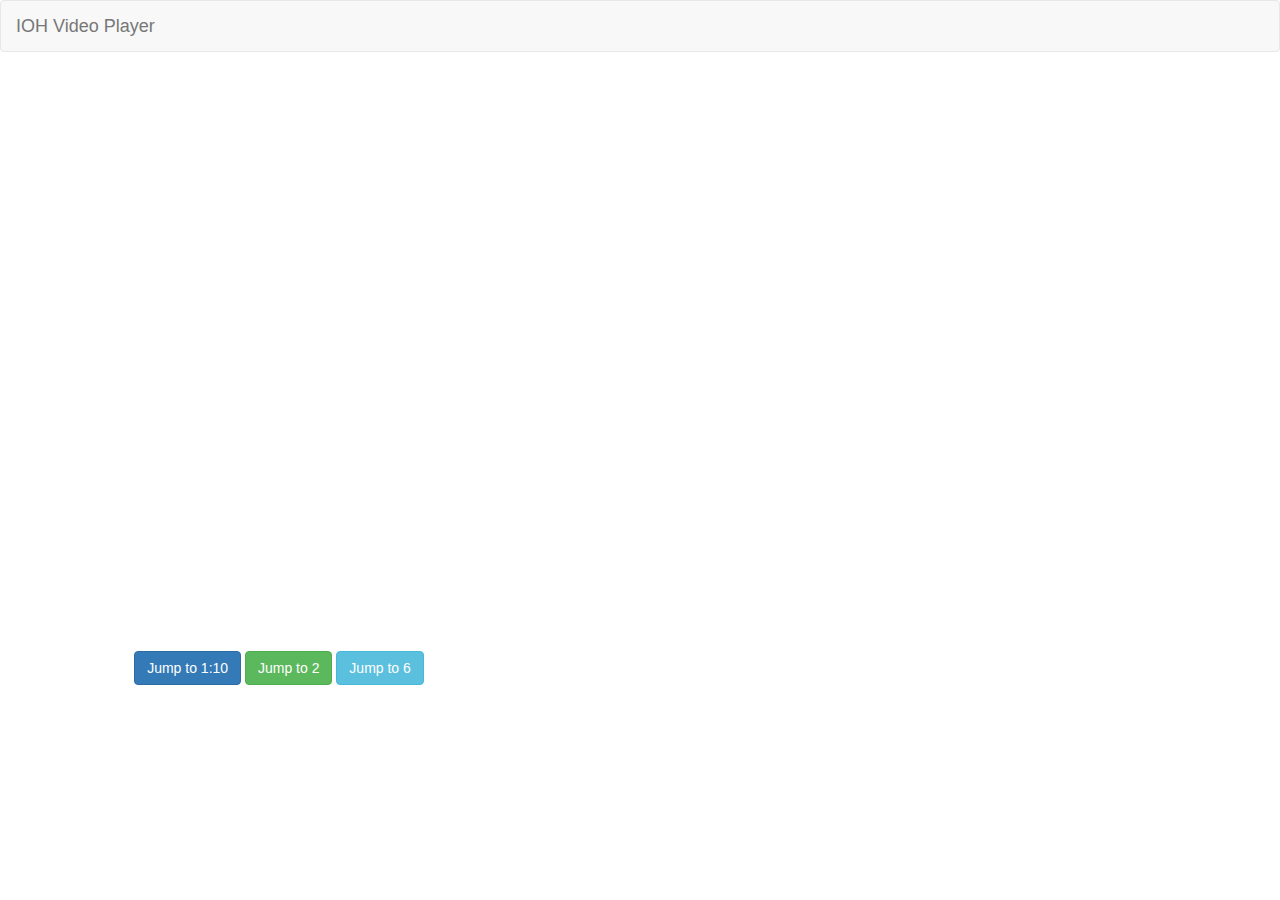
==== index.html @ 56d4f9f4 "- Fixed Boostrap javascript can not work" ====
<!DOCTYPE html>
<html>
  <head>
    <link href="https://maxcdn.bootstrapcdn.com/bootstrap/3.3.6/css/bootstrap.min.css" rel="stylesheet">
  </head>
  <body>
    <nav class="navbar navbar-default">
      <div class="container-fluid">
        <!-- Brand and toggle get grouped for better mobile display -->
        <div class="navbar-header">
          <a class="navbar-brand" href="#">IOH Video Player</a>
        </div>
      </div><!-- /.container-fluid -->
    </nav>
    <div class="container-fluid">
      <div class="col-md-10 col-md-offset-1">
        <div class="embed-responsive embed-responsive-16by9">
          <div id="player"></div>
        </div>
          <p></p>
        <button id="target" class="btn btn-primary text-center">Jump to 1:10</button>
        <button id="target2" class="btn btn-success text-center">Jump to 2</button>
        <button id="target3" class="btn btn-info text-center">Jump to 6</button>
      </div>
    </div>
    <script>
      var tag = document.createElement('script');

      tag.src = "https://www.youtube.com/iframe_api";
      var firstScriptTag = document.getElementsByTagName('script')[0];
      firstScriptTag.parentNode.insertBefore(tag, firstScriptTag);

      // 3. This function creates an <iframe> (and YouTube player)
      //    after the API code downloads.
      var player;
      function onYouTubeIframeAPIReady() {
        player = new YT.Player('player', {
          height: '390',
          width: '640',
          videoId: 'bb8I9neMLLI', //Insert you youtube video id right here!
          playerVars: { 'autoplay': 1, 'controls': 1},
          events: {
            'onStateChange': onPlayerStateChange
          }
        });
      }

      function onPlayerReady(event) {
        event.target.playVideo();
      }
      var done = false;
      function onPlayerStateChange(event) {
      }
      function stopVideo() {
        player.stopVideo();
      }

      function playerSeekTo(player, seconds) {
        player.seekTo(seconds);
    }
    </script>

    <!--Jquery and Option -->
    <script src="https://cdnjs.cloudflare.com/ajax/libs/jquery/2.2.4/jquery.min.js"></script>
    <script>
      $( "#target" ).click(function() {
        playerSeekTo(player, 70)
      });
      $( "#target2" ).click(function() {
        playerSeekTo(player, 120)
      });
      $( "#target3" ).click(function() {
        playerSeekTo(player, 360)
      });
    </script>
    <script src="https://maxcdn.bootstrapcdn.com/bootstrap/3.3.6/js/bootstrap.min.js"></script>
  </body>
</html>
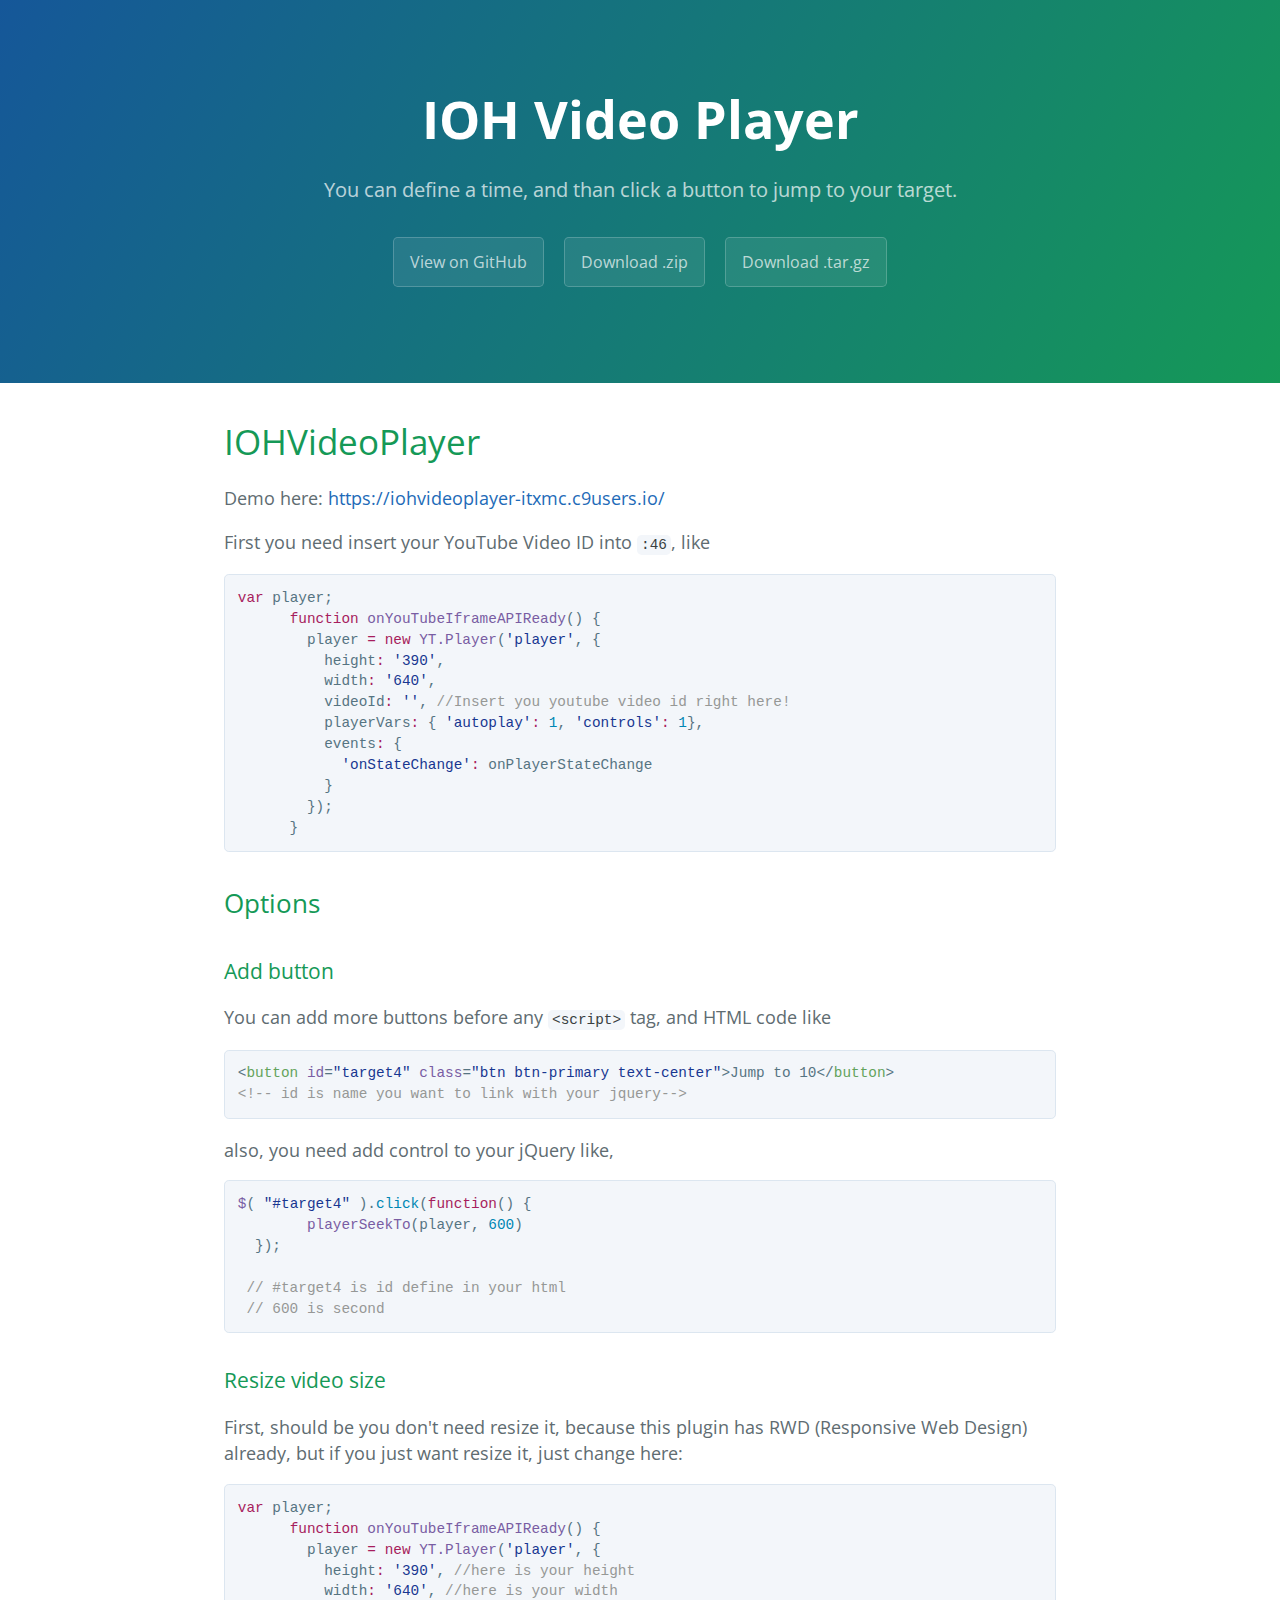
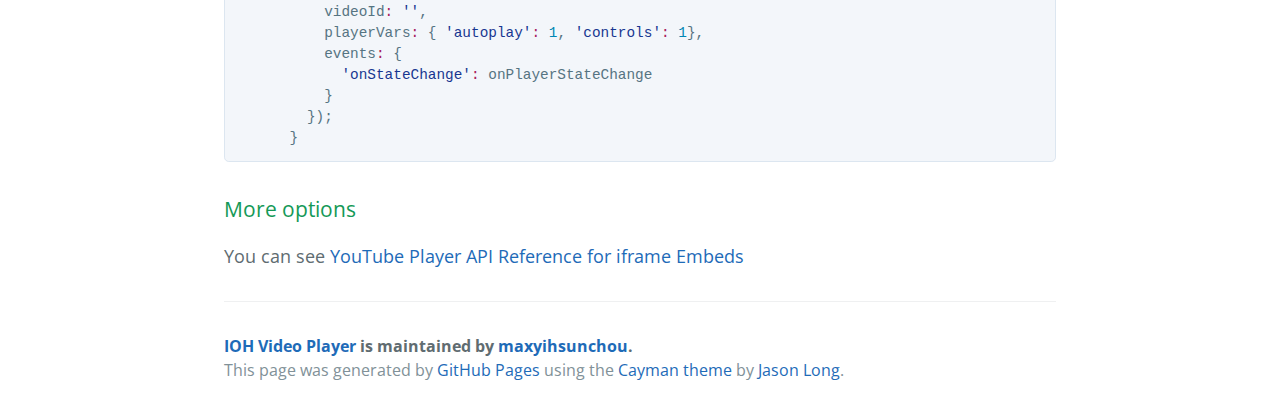
==== commit 3e701e56: "Create gh-pages branch via GitHub" ====
--- a/index.html
+++ b/index.html
@@ -1,78 +1,95 @@
 <!DOCTYPE html>
-<html>
+<html lang="en-us">
   <head>
-    <link href="https://maxcdn.bootstrapcdn.com/bootstrap/3.3.6/css/bootstrap.min.css" rel="stylesheet">
+    <meta charset="UTF-8">
+    <title>IOH Video Player by maxyihsunchou</title>
+    <meta name="viewport" content="width=device-width, initial-scale=1">
+    <link rel="stylesheet" type="text/css" href="stylesheets/normalize.css" media="screen">
+    <link href='https://fonts.googleapis.com/css?family=Open+Sans:400,700' rel='stylesheet' type='text/css'>
+    <link rel="stylesheet" type="text/css" href="stylesheets/stylesheet.css" media="screen">
+    <link rel="stylesheet" type="text/css" href="stylesheets/github-light.css" media="screen">
   </head>
   <body>
-    <nav class="navbar navbar-default">
-      <div class="container-fluid">
-        <!-- Brand and toggle get grouped for better mobile display -->
-        <div class="navbar-header">
-          <a class="navbar-brand" href="#">IOH Video Player</a>
-        </div>
-      </div><!-- /.container-fluid -->
-    </nav>
-    <div class="container-fluid">
-      <div class="col-md-10 col-md-offset-1">
-        <div class="embed-responsive embed-responsive-16by9">
-          <div id="player"></div>
-        </div>
-          <p></p>
-        <button id="target" class="btn btn-primary text-center">Jump to 1:10</button>
-        <button id="target2" class="btn btn-success text-center">Jump to 2</button>
-        <button id="target3" class="btn btn-info text-center">Jump to 6</button>
-      </div>
-    </div>
-    <script>
-      var tag = document.createElement('script');
+    <section class="page-header">
+      <h1 class="project-name">IOH Video Player</h1>
+      <h2 class="project-tagline">You can define a time, and than click a button to jump to your target.</h2>
+      <a href="https://github.com/maxyihsunchou/IOHVideoPlayer" class="btn">View on GitHub</a>
+      <a href="https://github.com/maxyihsunchou/IOHVideoPlayer/zipball/master" class="btn">Download .zip</a>
+      <a href="https://github.com/maxyihsunchou/IOHVideoPlayer/tarball/master" class="btn">Download .tar.gz</a>
+    </section>
 
-      tag.src = "https://www.youtube.com/iframe_api";
-      var firstScriptTag = document.getElementsByTagName('script')[0];
-      firstScriptTag.parentNode.insertBefore(tag, firstScriptTag);
+    <section class="main-content">
+      <h1>
+<a id="iohvideoplayer" class="anchor" href="#iohvideoplayer" aria-hidden="true"><span aria-hidden="true" class="octicon octicon-link"></span></a>IOHVideoPlayer</h1>
 
-      // 3. This function creates an <iframe> (and YouTube player)
-      //    after the API code downloads.
-      var player;
-      function onYouTubeIframeAPIReady() {
-        player = new YT.Player('player', {
-          height: '390',
-          width: '640',
-          videoId: 'bb8I9neMLLI', //Insert you youtube video id right here!
-          playerVars: { 'autoplay': 1, 'controls': 1},
-          events: {
-            'onStateChange': onPlayerStateChange
+<p>Demo here: <a href="https://iohvideoplayer-itxmc.c9users.io/">https://iohvideoplayer-itxmc.c9users.io/</a></p>
+
+<p>First you need insert your YouTube Video ID into <code>:46</code>, like</p>
+
+<div class="highlight highlight-source-js"><pre><span class="pl-k">var</span> player;
+      <span class="pl-k">function</span> <span class="pl-en">onYouTubeIframeAPIReady</span>() {
+        player <span class="pl-k">=</span> <span class="pl-k">new</span> <span class="pl-en">YT.Player</span>(<span class="pl-s"><span class="pl-pds">'</span>player<span class="pl-pds">'</span></span>, {
+          height<span class="pl-k">:</span> <span class="pl-s"><span class="pl-pds">'</span>390<span class="pl-pds">'</span></span>,
+          width<span class="pl-k">:</span> <span class="pl-s"><span class="pl-pds">'</span>640<span class="pl-pds">'</span></span>,
+          videoId<span class="pl-k">:</span> <span class="pl-s"><span class="pl-pds">'</span><span class="pl-pds">'</span></span>, <span class="pl-c">//Insert you youtube video id right here!</span>
+          playerVars<span class="pl-k">:</span> { <span class="pl-s"><span class="pl-pds">'</span>autoplay<span class="pl-pds">'</span></span><span class="pl-k">:</span> <span class="pl-c1">1</span>, <span class="pl-s"><span class="pl-pds">'</span>controls<span class="pl-pds">'</span></span><span class="pl-k">:</span> <span class="pl-c1">1</span>},
+          events<span class="pl-k">:</span> {
+            <span class="pl-s"><span class="pl-pds">'</span>onStateChange<span class="pl-pds">'</span></span><span class="pl-k">:</span> onPlayerStateChange
           }
         });
-      }
+      }</pre></div>
 
-      function onPlayerReady(event) {
-        event.target.playVideo();
-      }
-      var done = false;
-      function onPlayerStateChange(event) {
-      }
-      function stopVideo() {
-        player.stopVideo();
-      }
+<h2>
+<a id="options" class="anchor" href="#options" aria-hidden="true"><span aria-hidden="true" class="octicon octicon-link"></span></a>Options</h2>
 
-      function playerSeekTo(player, seconds) {
-        player.seekTo(seconds);
-    }
-    </script>
+<h3>
+<a id="add-button" class="anchor" href="#add-button" aria-hidden="true"><span aria-hidden="true" class="octicon octicon-link"></span></a>Add button</h3>
 
-    <!--Jquery and Option -->
-    <script src="https://cdnjs.cloudflare.com/ajax/libs/jquery/2.2.4/jquery.min.js"></script>
-    <script>
-      $( "#target" ).click(function() {
-        playerSeekTo(player, 70)
-      });
-      $( "#target2" ).click(function() {
-        playerSeekTo(player, 120)
-      });
-      $( "#target3" ).click(function() {
-        playerSeekTo(player, 360)
-      });
-    </script>
-    <script src="https://maxcdn.bootstrapcdn.com/bootstrap/3.3.6/js/bootstrap.min.js"></script>
+<p>You can add more buttons before any <code>&lt;script&gt;</code> tag, and HTML code like</p>
+
+<div class="highlight highlight-text-html-basic"><pre>&lt;<span class="pl-ent">button</span> <span class="pl-e">id</span>=<span class="pl-s"><span class="pl-pds">"</span>target4<span class="pl-pds">"</span></span> <span class="pl-e">class</span>=<span class="pl-s"><span class="pl-pds">"</span>btn btn-primary text-center<span class="pl-pds">"</span></span>&gt;Jump to 10&lt;/<span class="pl-ent">button</span>&gt;
+<span class="pl-c">&lt;!-- id is name you want to link with your jquery--&gt;</span></pre></div>
+
+<p>also, you need add control to your jQuery like,</p>
+
+<div class="highlight highlight-source-js"><pre><span class="pl-en">$</span>( <span class="pl-s"><span class="pl-pds">"</span>#target4<span class="pl-pds">"</span></span> ).<span class="pl-c1">click</span>(<span class="pl-k">function</span>() {
+        <span class="pl-en">playerSeekTo</span>(player, <span class="pl-c1">600</span>)
+  });
+
+ <span class="pl-c">// #target4 is id define in your html</span>
+ <span class="pl-c">// 600 is second</span></pre></div>
+
+<h3>
+<a id="resize-video-size" class="anchor" href="#resize-video-size" aria-hidden="true"><span aria-hidden="true" class="octicon octicon-link"></span></a>Resize video size</h3>
+
+<p>First, should be you don't need resize it, because this plugin has RWD (Responsive Web Design) already, but if you just want resize it, just change here:</p>
+
+<div class="highlight highlight-source-js"><pre><span class="pl-k">var</span> player;
+      <span class="pl-k">function</span> <span class="pl-en">onYouTubeIframeAPIReady</span>() {
+        player <span class="pl-k">=</span> <span class="pl-k">new</span> <span class="pl-en">YT.Player</span>(<span class="pl-s"><span class="pl-pds">'</span>player<span class="pl-pds">'</span></span>, {
+          height<span class="pl-k">:</span> <span class="pl-s"><span class="pl-pds">'</span>390<span class="pl-pds">'</span></span>, <span class="pl-c">//here is your height</span>
+          width<span class="pl-k">:</span> <span class="pl-s"><span class="pl-pds">'</span>640<span class="pl-pds">'</span></span>, <span class="pl-c">//here is your width</span>
+          videoId<span class="pl-k">:</span> <span class="pl-s"><span class="pl-pds">'</span><span class="pl-pds">'</span></span>, 
+          playerVars<span class="pl-k">:</span> { <span class="pl-s"><span class="pl-pds">'</span>autoplay<span class="pl-pds">'</span></span><span class="pl-k">:</span> <span class="pl-c1">1</span>, <span class="pl-s"><span class="pl-pds">'</span>controls<span class="pl-pds">'</span></span><span class="pl-k">:</span> <span class="pl-c1">1</span>},
+          events<span class="pl-k">:</span> {
+            <span class="pl-s"><span class="pl-pds">'</span>onStateChange<span class="pl-pds">'</span></span><span class="pl-k">:</span> onPlayerStateChange
+          }
+        });
+      }</pre></div>
+
+<h3>
+<a id="more-options" class="anchor" href="#more-options" aria-hidden="true"><span aria-hidden="true" class="octicon octicon-link"></span></a>More options</h3>
+
+<p>You can see <a href="https://developers.google.com/youtube/iframe_api_reference">YouTube Player API Reference for iframe Embeds</a></p>
+
+      <footer class="site-footer">
+        <span class="site-footer-owner"><a href="https://github.com/maxyihsunchou/IOHVideoPlayer">IOH Video Player</a> is maintained by <a href="https://github.com/maxyihsunchou">maxyihsunchou</a>.</span>
+
+        <span class="site-footer-credits">This page was generated by <a href="https://pages.github.com">GitHub Pages</a> using the <a href="https://github.com/jasonlong/cayman-theme">Cayman theme</a> by <a href="https://twitter.com/jasonlong">Jason Long</a>.</span>
+      </footer>
+
+    </section>
+
+  
   </body>
 </html>
--- a/stylesheets/stylesheet.css
+++ b/stylesheets/stylesheet.css
@@ -0,0 +1,245 @@
+* {
+  box-sizing: border-box; }
+
+body {
+  padding: 0;
+  margin: 0;
+  font-family: "Open Sans", "Helvetica Neue", Helvetica, Arial, sans-serif;
+  font-size: 16px;
+  line-height: 1.5;
+  color: #606c71; }
+
+a {
+  color: #1e6bb8;
+  text-decoration: none; }
+  a:hover {
+    text-decoration: underline; }
+
+.btn {
+  display: inline-block;
+  margin-bottom: 1rem;
+  color: rgba(255, 255, 255, 0.7);
+  background-color: rgba(255, 255, 255, 0.08);
+  border-color: rgba(255, 255, 255, 0.2);
+  border-style: solid;
+  border-width: 1px;
+  border-radius: 0.3rem;
+  transition: color 0.2s, background-color 0.2s, border-color 0.2s; }
+  .btn + .btn {
+    margin-left: 1rem; }
+
+.btn:hover {
+  color: rgba(255, 255, 255, 0.8);
+  text-decoration: none;
+  background-color: rgba(255, 255, 255, 0.2);
+  border-color: rgba(255, 255, 255, 0.3); }
+
+@media screen and (min-width: 64em) {
+  .btn {
+    padding: 0.75rem 1rem; } }
+
+@media screen and (min-width: 42em) and (max-width: 64em) {
+  .btn {
+    padding: 0.6rem 0.9rem;
+    font-size: 0.9rem; } }
+
+@media screen and (max-width: 42em) {
+  .btn {
+    display: block;
+    width: 100%;
+    padding: 0.75rem;
+    font-size: 0.9rem; }
+    .btn + .btn {
+      margin-top: 1rem;
+      margin-left: 0; } }
+
+.page-header {
+  color: #fff;
+  text-align: center;
+  background-color: #159957;
+  background-image: linear-gradient(120deg, #155799, #159957); }
+
+@media screen and (min-width: 64em) {
+  .page-header {
+    padding: 5rem 6rem; } }
+
+@media screen and (min-width: 42em) and (max-width: 64em) {
+  .page-header {
+    padding: 3rem 4rem; } }
+
+@media screen and (max-width: 42em) {
+  .page-header {
+    padding: 2rem 1rem; } }
+
+.project-name {
+  margin-top: 0;
+  margin-bottom: 0.1rem; }
+
+@media screen and (min-width: 64em) {
+  .project-name {
+    font-size: 3.25rem; } }
+
+@media screen and (min-width: 42em) and (max-width: 64em) {
+  .project-name {
+    font-size: 2.25rem; } }
+
+@media screen and (max-width: 42em) {
+  .project-name {
+    font-size: 1.75rem; } }
+
+.project-tagline {
+  margin-bottom: 2rem;
+  font-weight: normal;
+  opacity: 0.7; }
+
+@media screen and (min-width: 64em) {
+  .project-tagline {
+    font-size: 1.25rem; } }
+
+@media screen and (min-width: 42em) and (max-width: 64em) {
+  .project-tagline {
+    font-size: 1.15rem; } }
+
+@media screen and (max-width: 42em) {
+  .project-tagline {
+    font-size: 1rem; } }
+
+.main-content :first-child {
+  margin-top: 0; }
+.main-content img {
+  max-width: 100%; }
+.main-content h1, .main-content h2, .main-content h3, .main-content h4, .main-content h5, .main-content h6 {
+  margin-top: 2rem;
+  margin-bottom: 1rem;
+  font-weight: normal;
+  color: #159957; }
+.main-content p {
+  margin-bottom: 1em; }
+.main-content code {
+  padding: 2px 4px;
+  font-family: Consolas, "Liberation Mono", Menlo, Courier, monospace;
+  font-size: 0.9rem;
+  color: #383e41;
+  background-color: #f3f6fa;
+  border-radius: 0.3rem; }
+.main-content pre {
+  padding: 0.8rem;
+  margin-top: 0;
+  margin-bottom: 1rem;
+  font: 1rem Consolas, "Liberation Mono", Menlo, Courier, monospace;
+  color: #567482;
+  word-wrap: normal;
+  background-color: #f3f6fa;
+  border: solid 1px #dce6f0;
+  border-radius: 0.3rem; }
+  .main-content pre > code {
+    padding: 0;
+    margin: 0;
+    font-size: 0.9rem;
+    color: #567482;
+    word-break: normal;
+    white-space: pre;
+    background: transparent;
+    border: 0; }
+.main-content .highlight {
+  margin-bottom: 1rem; }
+  .main-content .highlight pre {
+    margin-bottom: 0;
+    word-break: normal; }
+.main-content .highlight pre, .main-content pre {
+  padding: 0.8rem;
+  overflow: auto;
+  font-size: 0.9rem;
+  line-height: 1.45;
+  border-radius: 0.3rem; }
+.main-content pre code, .main-content pre tt {
+  display: inline;
+  max-width: initial;
+  padding: 0;
+  margin: 0;
+  overflow: initial;
+  line-height: inherit;
+  word-wrap: normal;
+  background-color: transparent;
+  border: 0; }
+  .main-content pre code:before, .main-content pre code:after, .main-content pre tt:before, .main-content pre tt:after {
+    content: normal; }
+.main-content ul, .main-content ol {
+  margin-top: 0; }
+.main-content blockquote {
+  padding: 0 1rem;
+  margin-left: 0;
+  color: #819198;
+  border-left: 0.3rem solid #dce6f0; }
+  .main-content blockquote > :first-child {
+    margin-top: 0; }
+  .main-content blockquote > :last-child {
+    margin-bottom: 0; }
+.main-content table {
+  display: block;
+  width: 100%;
+  overflow: auto;
+  word-break: normal;
+  word-break: keep-all; }
+  .main-content table th {
+    font-weight: bold; }
+  .main-content table th, .main-content table td {
+    padding: 0.5rem 1rem;
+    border: 1px solid #e9ebec; }
+.main-content dl {
+  padding: 0; }
+  .main-content dl dt {
+    padding: 0;
+    margin-top: 1rem;
+    font-size: 1rem;
+    font-weight: bold; }
+  .main-content dl dd {
+    padding: 0;
+    margin-bottom: 1rem; }
+.main-content hr {
+  height: 2px;
+  padding: 0;
+  margin: 1rem 0;
+  background-color: #eff0f1;
+  border: 0; }
+
+@media screen and (min-width: 64em) {
+  .main-content {
+    max-width: 64rem;
+    padding: 2rem 6rem;
+    margin: 0 auto;
+    font-size: 1.1rem; } }
+
+@media screen and (min-width: 42em) and (max-width: 64em) {
+  .main-content {
+    padding: 2rem 4rem;
+    font-size: 1.1rem; } }
+
+@media screen and (max-width: 42em) {
+  .main-content {
+    padding: 2rem 1rem;
+    font-size: 1rem; } }
+
+.site-footer {
+  padding-top: 2rem;
+  margin-top: 2rem;
+  border-top: solid 1px #eff0f1; }
+
+.site-footer-owner {
+  display: block;
+  font-weight: bold; }
+
+.site-footer-credits {
+  color: #819198; }
+
+@media screen and (min-width: 64em) {
+  .site-footer {
+    font-size: 1rem; } }
+
+@media screen and (min-width: 42em) and (max-width: 64em) {
+  .site-footer {
+    font-size: 1rem; } }
+
+@media screen and (max-width: 42em) {
+  .site-footer {
+    font-size: 0.9rem; } }
--- a/stylesheets/github-light.css
+++ b/stylesheets/github-light.css
@@ -0,0 +1,124 @@
+/*
+The MIT License (MIT)
+
+Copyright (c) 2016 GitHub, Inc.
+
+Permission is hereby granted, free of charge, to any person obtaining a copy
+of this software and associated documentation files (the "Software"), to deal
+in the Software without restriction, including without limitation the rights
+to use, copy, modify, merge, publish, distribute, sublicense, and/or sell
+copies of the Software, and to permit persons to whom the Software is
+furnished to do so, subject to the following conditions:
+
+The above copyright notice and this permission notice shall be included in all
+copies or substantial portions of the Software.
+
+THE SOFTWARE IS PROVIDED "AS IS", WITHOUT WARRANTY OF ANY KIND, EXPRESS OR
+IMPLIED, INCLUDING BUT NOT LIMITED TO THE WARRANTIES OF MERCHANTABILITY,
+FITNESS FOR A PARTICULAR PURPOSE AND NONINFRINGEMENT. IN NO EVENT SHALL THE
+AUTHORS OR COPYRIGHT HOLDERS BE LIABLE FOR ANY CLAIM, DAMAGES OR OTHER
+LIABILITY, WHETHER IN AN ACTION OF CONTRACT, TORT OR OTHERWISE, ARISING FROM,
+OUT OF OR IN CONNECTION WITH THE SOFTWARE OR THE USE OR OTHER DEALINGS IN THE
+SOFTWARE.
+
+*/
+
+.pl-c /* comment */ {
+  color: #969896;
+}
+
+.pl-c1 /* constant, variable.other.constant, support, meta.property-name, support.constant, support.variable, meta.module-reference, markup.raw, meta.diff.header */,
+.pl-s .pl-v /* string variable */ {
+  color: #0086b3;
+}
+
+.pl-e /* entity */,
+.pl-en /* entity.name */ {
+  color: #795da3;
+}
+
+.pl-smi /* variable.parameter.function, storage.modifier.package, storage.modifier.import, storage.type.java, variable.other */,
+.pl-s .pl-s1 /* string source */ {
+  color: #333;
+}
+
+.pl-ent /* entity.name.tag */ {
+  color: #63a35c;
+}
+
+.pl-k /* keyword, storage, storage.type */ {
+  color: #a71d5d;
+}
+
+.pl-s /* string */,
+.pl-pds /* punctuation.definition.string, string.regexp.character-class */,
+.pl-s .pl-pse .pl-s1 /* string punctuation.section.embedded source */,
+.pl-sr /* string.regexp */,
+.pl-sr .pl-cce /* string.regexp constant.character.escape */,
+.pl-sr .pl-sre /* string.regexp source.ruby.embedded */,
+.pl-sr .pl-sra /* string.regexp string.regexp.arbitrary-repitition */ {
+  color: #183691;
+}
+
+.pl-v /* variable */ {
+  color: #ed6a43;
+}
+
+.pl-id /* invalid.deprecated */ {
+  color: #b52a1d;
+}
+
+.pl-ii /* invalid.illegal */ {
+  color: #f8f8f8;
+  background-color: #b52a1d;
+}
+
+.pl-sr .pl-cce /* string.regexp constant.character.escape */ {
+  font-weight: bold;
+  color: #63a35c;
+}
+
+.pl-ml /* markup.list */ {
+  color: #693a17;
+}
+
+.pl-mh /* markup.heading */,
+.pl-mh .pl-en /* markup.heading entity.name */,
+.pl-ms /* meta.separator */ {
+  font-weight: bold;
+  color: #1d3e81;
+}
+
+.pl-mq /* markup.quote */ {
+  color: #008080;
+}
+
+.pl-mi /* markup.italic */ {
+  font-style: italic;
+  color: #333;
+}
+
+.pl-mb /* markup.bold */ {
+  font-weight: bold;
+  color: #333;
+}
+
+.pl-md /* markup.deleted, meta.diff.header.from-file */ {
+  color: #bd2c00;
+  background-color: #ffecec;
+}
+
+.pl-mi1 /* markup.inserted, meta.diff.header.to-file */ {
+  color: #55a532;
+  background-color: #eaffea;
+}
+
+.pl-mdr /* meta.diff.range */ {
+  font-weight: bold;
+  color: #795da3;
+}
+
+.pl-mo /* meta.output */ {
+  color: #1d3e81;
+}
+
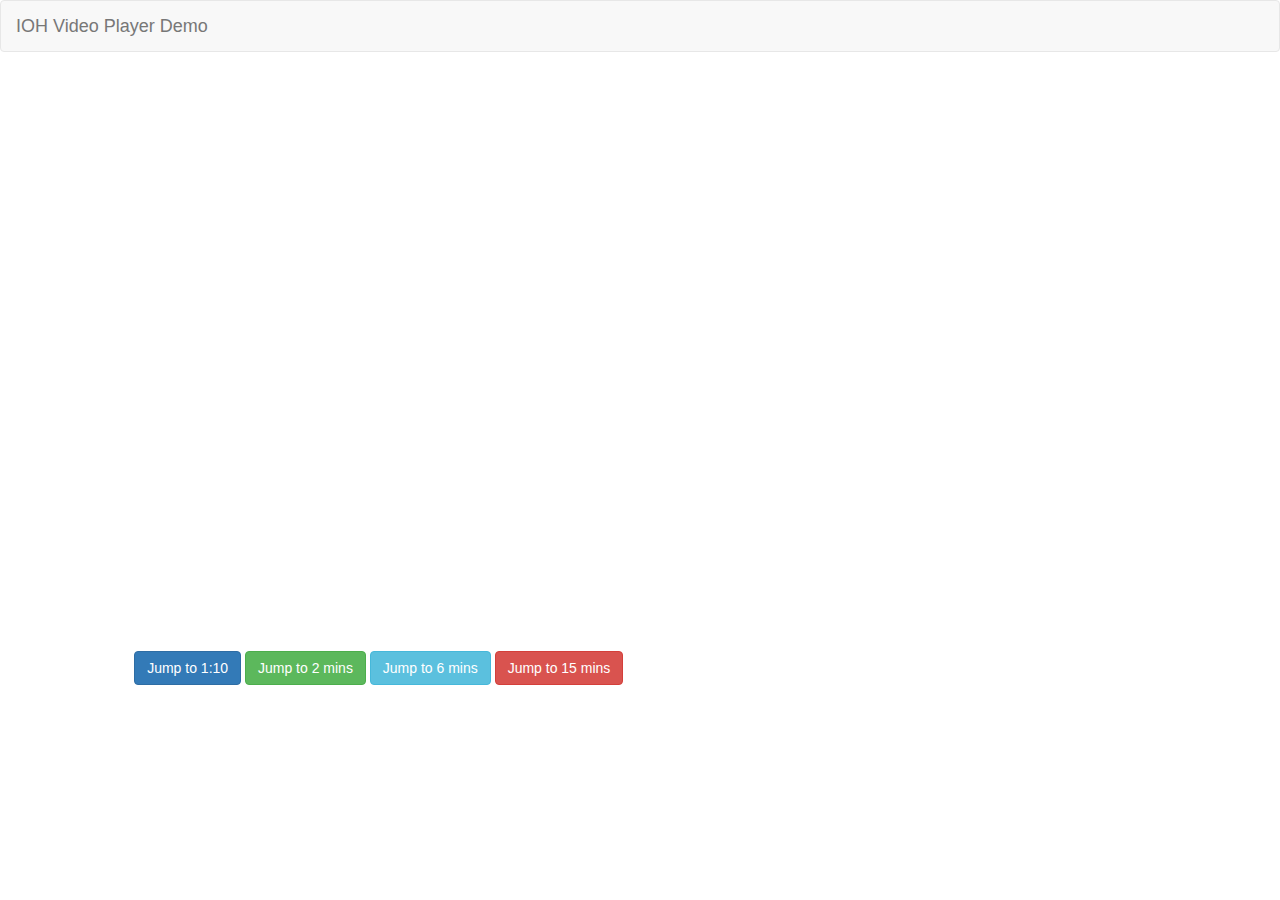
==== commit 34d5f628: "- Add a button" ====
--- a/index.html
+++ b/index.html
@@ -1,95 +1,84 @@
 <!DOCTYPE html>
-<html lang="en-us">
+<html>
   <head>
-    <meta charset="UTF-8">
-    <title>IOH Video Player by maxyihsunchou</title>
-    <meta name="viewport" content="width=device-width, initial-scale=1">
-    <link rel="stylesheet" type="text/css" href="stylesheets/normalize.css" media="screen">
-    <link href='https://fonts.googleapis.com/css?family=Open+Sans:400,700' rel='stylesheet' type='text/css'>
-    <link rel="stylesheet" type="text/css" href="stylesheets/stylesheet.css" media="screen">
-    <link rel="stylesheet" type="text/css" href="stylesheets/github-light.css" media="screen">
+    <title>IOH Video Player</title>
+    <link href="https://maxcdn.bootstrapcdn.com/bootstrap/3.3.6/css/bootstrap.min.css" rel="stylesheet">
+    <meta name="viewport" content="width=device-width, initial-scale=1, maximum-scale=1, user-scalable=no">
   </head>
   <body>
-    <section class="page-header">
-      <h1 class="project-name">IOH Video Player</h1>
-      <h2 class="project-tagline">You can define a time, and than click a button to jump to your target.</h2>
-      <a href="https://github.com/maxyihsunchou/IOHVideoPlayer" class="btn">View on GitHub</a>
-      <a href="https://github.com/maxyihsunchou/IOHVideoPlayer/zipball/master" class="btn">Download .zip</a>
-      <a href="https://github.com/maxyihsunchou/IOHVideoPlayer/tarball/master" class="btn">Download .tar.gz</a>
-    </section>
+    <nav class="navbar navbar-default">
+      <div class="container-fluid">
+        <!-- Brand and toggle get grouped for better mobile display -->
+        <div class="navbar-header">
+          <a class="navbar-brand" href="#">IOH Video Player Demo</a>
+        </div>
+      </div><!-- /.container-fluid -->
+    </nav>
+    <div class="container-fluid">
+      <div class="col-md-10 col-md-offset-1">
+        <div class="embed-responsive embed-responsive-16by9">
+          <div id="player"></div>
+        </div>
+          <p></p>
+        <button id="target" class="btn btn-primary text-center">Jump to 1:10</button>
+        <button id="target2" class="btn btn-success text-center">Jump to 2 mins</button>
+        <button id="target3" class="btn btn-info text-center">Jump to 6 mins</button>
+        <button id="target4" class="btn btn-danger text-center">Jump to 15 mins</button>
+      </div>
+    </div>
+    <script>
+      var tag = document.createElement('script');
 
-    <section class="main-content">
-      <h1>
-<a id="iohvideoplayer" class="anchor" href="#iohvideoplayer" aria-hidden="true"><span aria-hidden="true" class="octicon octicon-link"></span></a>IOHVideoPlayer</h1>
+      tag.src = "https://www.youtube.com/iframe_api";
+      var firstScriptTag = document.getElementsByTagName('script')[0];
+      firstScriptTag.parentNode.insertBefore(tag, firstScriptTag);
 
-<p>Demo here: <a href="https://iohvideoplayer-itxmc.c9users.io/">https://iohvideoplayer-itxmc.c9users.io/</a></p>
-
-<p>First you need insert your YouTube Video ID into <code>:46</code>, like</p>
-
-<div class="highlight highlight-source-js"><pre><span class="pl-k">var</span> player;
-      <span class="pl-k">function</span> <span class="pl-en">onYouTubeIframeAPIReady</span>() {
-        player <span class="pl-k">=</span> <span class="pl-k">new</span> <span class="pl-en">YT.Player</span>(<span class="pl-s"><span class="pl-pds">'</span>player<span class="pl-pds">'</span></span>, {
-          height<span class="pl-k">:</span> <span class="pl-s"><span class="pl-pds">'</span>390<span class="pl-pds">'</span></span>,
-          width<span class="pl-k">:</span> <span class="pl-s"><span class="pl-pds">'</span>640<span class="pl-pds">'</span></span>,
-          videoId<span class="pl-k">:</span> <span class="pl-s"><span class="pl-pds">'</span><span class="pl-pds">'</span></span>, <span class="pl-c">//Insert you youtube video id right here!</span>
-          playerVars<span class="pl-k">:</span> { <span class="pl-s"><span class="pl-pds">'</span>autoplay<span class="pl-pds">'</span></span><span class="pl-k">:</span> <span class="pl-c1">1</span>, <span class="pl-s"><span class="pl-pds">'</span>controls<span class="pl-pds">'</span></span><span class="pl-k">:</span> <span class="pl-c1">1</span>},
-          events<span class="pl-k">:</span> {
-            <span class="pl-s"><span class="pl-pds">'</span>onStateChange<span class="pl-pds">'</span></span><span class="pl-k">:</span> onPlayerStateChange
+      // 3. This function creates an <iframe> (and YouTube player)
+      //    after the API code downloads.
+      var player;
+      function onYouTubeIframeAPIReady() {
+        player = new YT.Player('player', {
+          height: '390',
+          width: '640',
+          videoId: 'bb8I9neMLLI', //Insert you youtube video id right here!
+          playerVars: { 'autoplay': 1, 'controls': 1},
+          events: {
+            'onStateChange': onPlayerStateChange
           }
         });
-      }</pre></div>
+      }
 
-<h2>
-<a id="options" class="anchor" href="#options" aria-hidden="true"><span aria-hidden="true" class="octicon octicon-link"></span></a>Options</h2>
+      function onPlayerReady(event) {
+        event.target.playVideo();
+      }
+      var done = false;
+      function onPlayerStateChange(event) {
+      }
+      function stopVideo() {
+        player.stopVideo();
+      }
 
-<h3>
-<a id="add-button" class="anchor" href="#add-button" aria-hidden="true"><span aria-hidden="true" class="octicon octicon-link"></span></a>Add button</h3>
+      function playerSeekTo(player, seconds) {
+        player.seekTo(seconds);
+    }
+    </script>
 
-<p>You can add more buttons before any <code>&lt;script&gt;</code> tag, and HTML code like</p>
-
-<div class="highlight highlight-text-html-basic"><pre>&lt;<span class="pl-ent">button</span> <span class="pl-e">id</span>=<span class="pl-s"><span class="pl-pds">"</span>target4<span class="pl-pds">"</span></span> <span class="pl-e">class</span>=<span class="pl-s"><span class="pl-pds">"</span>btn btn-primary text-center<span class="pl-pds">"</span></span>&gt;Jump to 10&lt;/<span class="pl-ent">button</span>&gt;
-<span class="pl-c">&lt;!-- id is name you want to link with your jquery--&gt;</span></pre></div>
-
-<p>also, you need add control to your jQuery like,</p>
-
-<div class="highlight highlight-source-js"><pre><span class="pl-en">$</span>( <span class="pl-s"><span class="pl-pds">"</span>#target4<span class="pl-pds">"</span></span> ).<span class="pl-c1">click</span>(<span class="pl-k">function</span>() {
-        <span class="pl-en">playerSeekTo</span>(player, <span class="pl-c1">600</span>)
-  });
-
- <span class="pl-c">// #target4 is id define in your html</span>
- <span class="pl-c">// 600 is second</span></pre></div>
-
-<h3>
-<a id="resize-video-size" class="anchor" href="#resize-video-size" aria-hidden="true"><span aria-hidden="true" class="octicon octicon-link"></span></a>Resize video size</h3>
-
-<p>First, should be you don't need resize it, because this plugin has RWD (Responsive Web Design) already, but if you just want resize it, just change here:</p>
-
-<div class="highlight highlight-source-js"><pre><span class="pl-k">var</span> player;
-      <span class="pl-k">function</span> <span class="pl-en">onYouTubeIframeAPIReady</span>() {
-        player <span class="pl-k">=</span> <span class="pl-k">new</span> <span class="pl-en">YT.Player</span>(<span class="pl-s"><span class="pl-pds">'</span>player<span class="pl-pds">'</span></span>, {
-          height<span class="pl-k">:</span> <span class="pl-s"><span class="pl-pds">'</span>390<span class="pl-pds">'</span></span>, <span class="pl-c">//here is your height</span>
-          width<span class="pl-k">:</span> <span class="pl-s"><span class="pl-pds">'</span>640<span class="pl-pds">'</span></span>, <span class="pl-c">//here is your width</span>
-          videoId<span class="pl-k">:</span> <span class="pl-s"><span class="pl-pds">'</span><span class="pl-pds">'</span></span>, 
-          playerVars<span class="pl-k">:</span> { <span class="pl-s"><span class="pl-pds">'</span>autoplay<span class="pl-pds">'</span></span><span class="pl-k">:</span> <span class="pl-c1">1</span>, <span class="pl-s"><span class="pl-pds">'</span>controls<span class="pl-pds">'</span></span><span class="pl-k">:</span> <span class="pl-c1">1</span>},
-          events<span class="pl-k">:</span> {
-            <span class="pl-s"><span class="pl-pds">'</span>onStateChange<span class="pl-pds">'</span></span><span class="pl-k">:</span> onPlayerStateChange
-          }
-        });
-      }</pre></div>
-
-<h3>
-<a id="more-options" class="anchor" href="#more-options" aria-hidden="true"><span aria-hidden="true" class="octicon octicon-link"></span></a>More options</h3>
-
-<p>You can see <a href="https://developers.google.com/youtube/iframe_api_reference">YouTube Player API Reference for iframe Embeds</a></p>
-
-      <footer class="site-footer">
-        <span class="site-footer-owner"><a href="https://github.com/maxyihsunchou/IOHVideoPlayer">IOH Video Player</a> is maintained by <a href="https://github.com/maxyihsunchou">maxyihsunchou</a>.</span>
-
-        <span class="site-footer-credits">This page was generated by <a href="https://pages.github.com">GitHub Pages</a> using the <a href="https://github.com/jasonlong/cayman-theme">Cayman theme</a> by <a href="https://twitter.com/jasonlong">Jason Long</a>.</span>
-      </footer>
-
-    </section>
-
-  
+    <!--Jquery and Option -->
+    <script src="https://cdnjs.cloudflare.com/ajax/libs/jquery/2.2.4/jquery.min.js"></script>
+    <script>
+      $( "#target" ).click(function() {
+        playerSeekTo(player, 70)
+      });
+      $( "#target2" ).click(function() {
+        playerSeekTo(player, 120)
+      });
+      $( "#target3" ).click(function() {
+        playerSeekTo(player, 360)
+      });
+      $( "#target4" ).click(function() {
+        playerSeekTo(player, 900)
+      });
+    </script>
+    <script src="https://maxcdn.bootstrapcdn.com/bootstrap/3.3.6/js/bootstrap.min.js"></script>
   </body>
 </html>
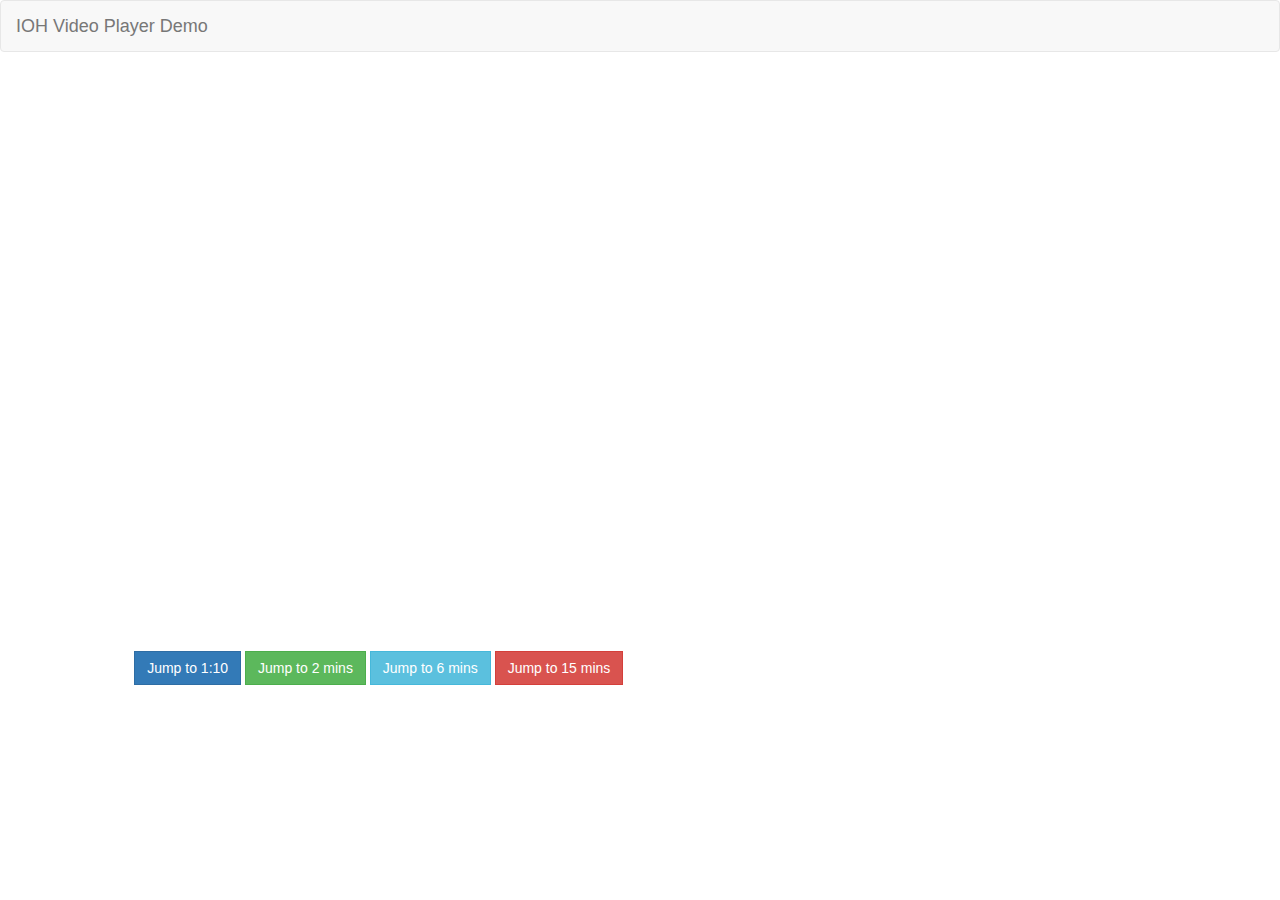
==== commit afa6826e: "- Add CSS style file" ====
--- a/index.html
+++ b/index.html
@@ -3,6 +3,7 @@
   <head>
     <title>IOH Video Player</title>
     <link href="https://maxcdn.bootstrapcdn.com/bootstrap/3.3.6/css/bootstrap.min.css" rel="stylesheet">
+    <link href="/public/stylesheets/style.css" rel="stylesheet">
     <meta name="viewport" content="width=device-width, initial-scale=1, maximum-scale=1, user-scalable=no">
   </head>
   <body>
--- a/public/stylesheets/style.css
+++ b/public/stylesheets/style.css
@@ -0,0 +1,3 @@
+.btn {
+  border-radius: 0px !important;
+}
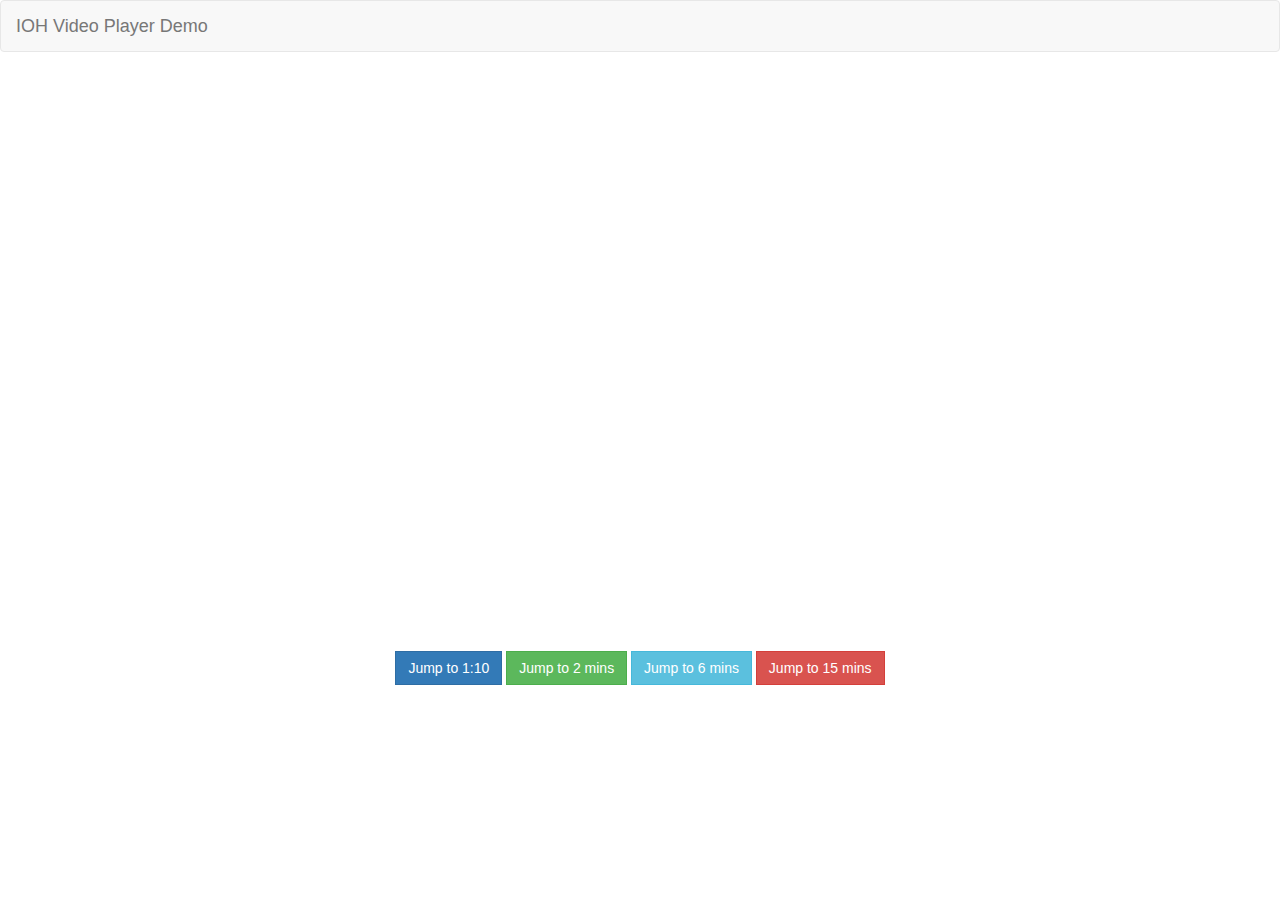
==== commit e5d6aae0: "- Add new ui" ====
--- a/index.html
+++ b/index.html
@@ -3,7 +3,7 @@
   <head>
     <title>IOH Video Player</title>
     <link href="https://maxcdn.bootstrapcdn.com/bootstrap/3.3.6/css/bootstrap.min.css" rel="stylesheet">
-    <link href="/public/stylesheets/style.css" rel="stylesheet">
+    <link href="public/stylesheets/style.css" rel="stylesheet">
     <meta name="viewport" content="width=device-width, initial-scale=1, maximum-scale=1, user-scalable=no">
   </head>
   <body>
@@ -21,10 +21,12 @@
           <div id="player"></div>
         </div>
           <p></p>
-        <button id="target" class="btn btn-primary text-center">Jump to 1:10</button>
-        <button id="target2" class="btn btn-success text-center">Jump to 2 mins</button>
-        <button id="target3" class="btn btn-info text-center">Jump to 6 mins</button>
-        <button id="target4" class="btn btn-danger text-center">Jump to 15 mins</button>
+        <div class="text-center">
+          <button id="target" class="btn btn-primary text-center">Jump to 1:10</button>
+          <button id="target2" class="btn btn-success text-center">Jump to 2 mins</button>
+          <button id="target3" class="btn btn-info text-center">Jump to 6 mins</button>
+          <button id="target4" class="btn btn-danger text-center">Jump to 15 mins</button>
+        </div>
       </div>
     </div>
     <script>
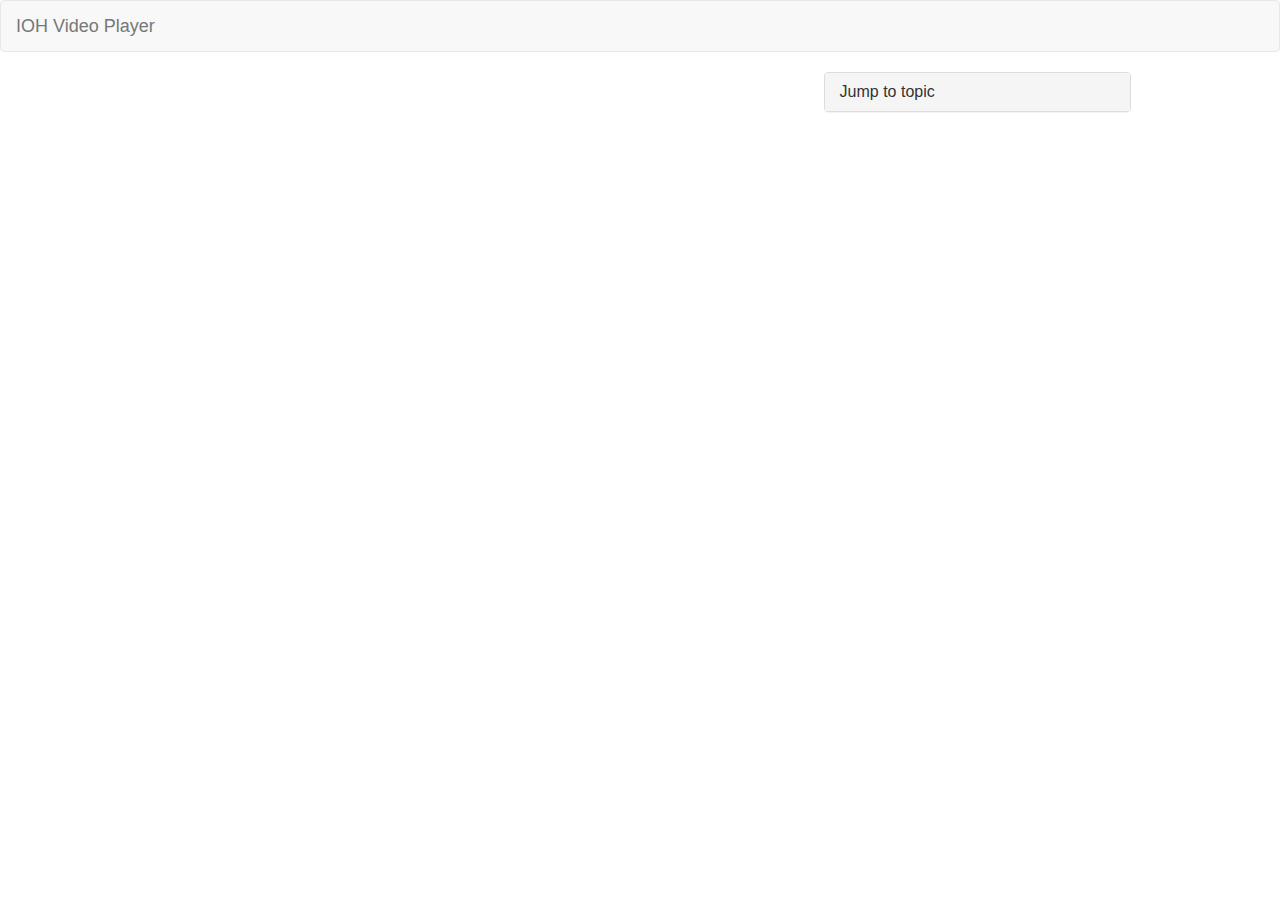
==== commit db7af7e4: "- New Ui" ====
--- a/index.html
+++ b/index.html
@@ -11,21 +11,46 @@
       <div class="container-fluid">
         <!-- Brand and toggle get grouped for better mobile display -->
         <div class="navbar-header">
-          <a class="navbar-brand" href="#">IOH Video Player Demo</a>
+          <a class="navbar-brand" href="#">IOH Video Player</a>
         </div>
       </div><!-- /.container-fluid -->
     </nav>
     <div class="container-fluid">
       <div class="col-md-10 col-md-offset-1">
-        <div class="embed-responsive embed-responsive-16by9">
-          <div id="player"></div>
+        <div class="col-md-8">
+          <div class="embed-responsive embed-responsive-16by9">
+            <div id="player"></div>
+          </div>
         </div>
-          <p></p>
-        <div class="text-center">
-          <button id="target" class="btn btn-primary text-center">Jump to 1:10</button>
-          <button id="target2" class="btn btn-success text-center">Jump to 2 mins</button>
-          <button id="target3" class="btn btn-info text-center">Jump to 6 mins</button>
-          <button id="target4" class="btn btn-danger text-center">Jump to 15 mins</button>
+        <div class="col-md-4">
+          <div class="panel-group" id="accordion">
+            <div class="panel panel-default">
+              <div class="panel-heading">
+                <h4 class="panel-title">
+                  <a data-toggle="collapse" data-parent="#accordion" href="#collapse1">
+                  Jump to topic</a>
+                </h4>
+              </div>
+              <div id="collapse1" class="panel-collapse collapse">
+                <div class="panel-body"
+                  <div class="text-center">
+                    <p>
+                      <button id="target" class="btn btn-primary text-center">Jump to 1:10</button>
+                    </p>
+                    <p>
+                      <button id="target2" class="btn btn-success text-center">Jump to 2 mins</button>
+                    </p>
+                    <p>
+                      <button id="target3" class="btn btn-info text-center">Jump to 6 mins</button>
+                    </p>
+                    <p>
+                      <button id="target4" class="btn btn-danger text-center">Jump to 15 mins</button>
+                    </p>
+                  </div>
+                </div>
+              </div>
+            </div>
+          </div>
         </div>
       </div>
     </div>
